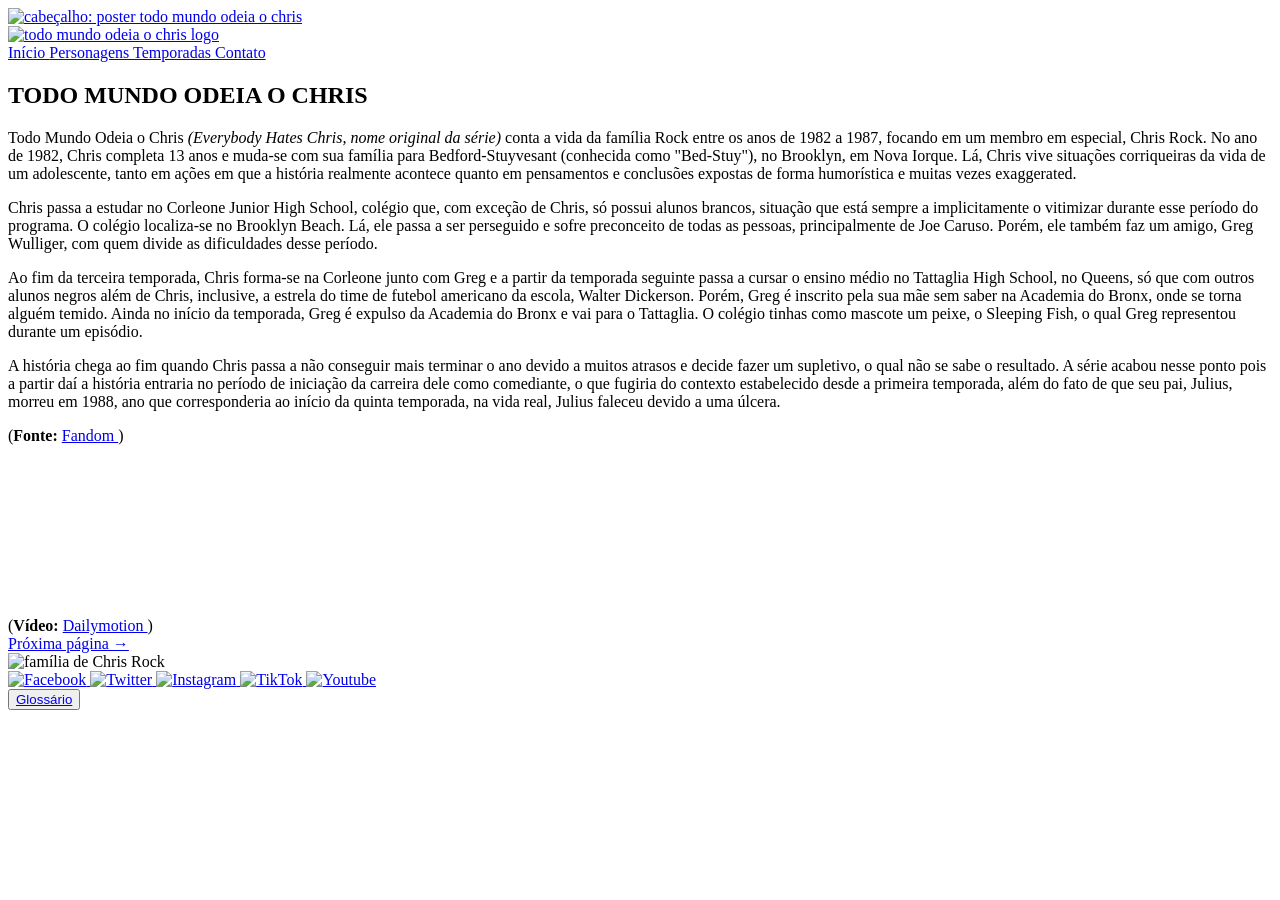
==== todo_mundo_odeia_o_chris_v2/html-version/index.html @ 76d06e8d "Add initial HTML structure for the website" ====
<!DOCTYPE html>
<html lang="pt-BR">

<head>
    <meta charset="UTF-8">
    <meta name="viewport" content="width=device-width, initial-scale=1.0">
    <title>Todo Mundo Odeia o Chris</title>
    <link rel="shortcut icon" type="image/png" href="img/todo_mundo_odeia_o_chris_logo.ico">
    <link rel="stylesheet" href="css/style.css">
</head>

<body>
    <div class="site-container">

        <header class="hero-header">
            <a href="index.html">
                <img src="img/cabecalho.png" alt="cabeçalho: poster todo mundo odeia o chris">
            </a>
        </header>

        <nav class="nav">
            <div class="nav-logo">
                <a href="index.html">
                    <img src="img/todo_mundo_odeia_o_chris_logo.ico" alt="todo mundo odeia o chris logo">
                </a>
            </div>

            <div class="nav-links">
                <a href="index.html" class="nav-btn active">
                    Início
                </a>

                <a href="personagens.html" class="nav-btn">
                    Personagens
                </a>

                <a href="temporadas.html" class="nav-btn">
                    Temporadas
                </a>

                <a href="contato.html" class="nav-btn">
                    Contato
                </a>
            </div>
        </nav>

        <main class="glass-panel">

            <section class="lado-texto">
                <h1>
                    TODO MUNDO ODEIA O CHRIS
                </h1>

                <p>Todo Mundo Odeia o Chris <i>(Everybody Hates Chris, nome original da série)</i> conta a vida da
                    família Rock entre os anos de 1982 a 1987, focando em um membro em especial, Chris Rock. No ano de
                    1982, Chris completa 13 anos e muda-se com sua família para Bedford-Stuyvesant (conhecida como
                    "Bed-Stuy"), no Brooklyn, em Nova Iorque. Lá, Chris vive situações corriqueiras da vida de um
                    adolescente, tanto em ações em que a história realmente acontece quanto em pensamentos e conclusões
                    expostas de forma humorística e muitas vezes exaggerated.</p>
                <p>Chris passa a estudar no Corleone Junior High School, colégio que, com exceção de Chris, só possui
                    alunos brancos, situação que está sempre a implicitamente o vitimizar durante esse período do
                    programa. O colégio localiza-se no Brooklyn Beach. Lá, ele passa a ser perseguido e sofre
                    preconceito de todas as pessoas, principalmente de Joe Caruso. Porém, ele também faz um amigo, Greg
                    Wulliger, com quem divide as dificuldades desse período.</p>
                <p>Ao fim da terceira temporada, Chris forma-se na Corleone junto com Greg e a partir da temporada
                    seguinte passa a cursar o ensino médio no Tattaglia High School, no Queens, só que com outros alunos
                    negros além de Chris, inclusive, a estrela do time de futebol americano da escola, Walter Dickerson.
                    Porém, Greg é inscrito pela sua mãe sem saber na Academia do Bronx, onde se torna alguém temido.
                    Ainda no início da temporada, Greg é expulso da Academia do Bronx e vai para o Tattaglia. O colégio
                    tinhas como mascote um peixe, o Sleeping Fish, o qual Greg representou durante um episódio.</p>
                <p>A história chega ao fim quando Chris passa a não conseguir mais terminar o ano devido a muitos
                    atrasos e decide fazer um supletivo, o qual não se sabe o resultado. A série acabou nesse ponto pois
                    a partir daí a história entraria no período de iniciação da carreira dele como comediante, o que
                    fugiria do contexto estabelecido desde a primeira temporada, além do fato de que seu pai, Julius,
                    morreu em 1988, ano que corresponderia ao início da quinta temporada, na vida real, Julius faleceu
                    devido a uma úlcera.</p>

                <span class="fonte1">
                    (<b>Fonte:</b>
                    <a href="https://chris.fandom.com/pt-br/wiki/Todo_Mundo_Odeia_o_Chris" target="_blank">
                        Fandom
                    </a>)
                </span>
            </section>

            <section class="lado-midia">
                <img src="img/fundo_video.jpg" class="imagem-fundo-video" alt="">

                <div class="video-wrapper">
                    <iframe frameborder="0" src="https://www.dailymotion.com/embed/video/x88q4ut?autoplay=1"
                        allowfullscreen title="Dailymotion Video Player">
                    </iframe>
                </div>

                <div class="video-credito">
                    (<b>Vídeo:</b>
                    <a href="https://www.dailymotion.com/video/x88q4ut" target="_blank">
                        Dailymotion
                    </a>)
                </div>
            </section>

        </main>

        <div class="control-footer">
            <div></div>
            <a href="personagens.html" class="btn-action">
                Próxima página →
            </a>
        </div>

        <footer class="footer-moderno">

            <img src="img/rodape.png" class="footer-banner" alt="família de Chris Rock">

            <div class="social-grid">

                <a href="https://www.facebook.com/chrissinceroh/" target="_blank" class="social-icon">
                    <img src="img/facebook.png" alt="Facebook">
                </a>

                <a href="https://twitter.com/chrissinceroh" target="_blank" class="social-icon">
                    <img src="img/twitter.png" alt="Twitter">
                </a>

                <a href="https://www.instagram.com/chrissinceroh/" target="_blank" class="social-icon">
                    <img src="img/instagram.png" alt="Instagram">
                </a>

                <a href="https://www.tiktok.com/@chrissinceroh" target="_blank" class="social-icon">
                    <img src="img/tiktok.png" alt="TikTok">
                </a>

                <a href="https://www.youtube.com/@chrissinceroh" target="_blank" class="social-icon">
                    <img src="img/youtube.png" alt="Youtube">
                </a>

            </div>

            <button class="btn-glossario">
                <a href="glossario.html">
                    Glossário
                </a>
            </button>

        </footer>
    </div>
</body>

</html>
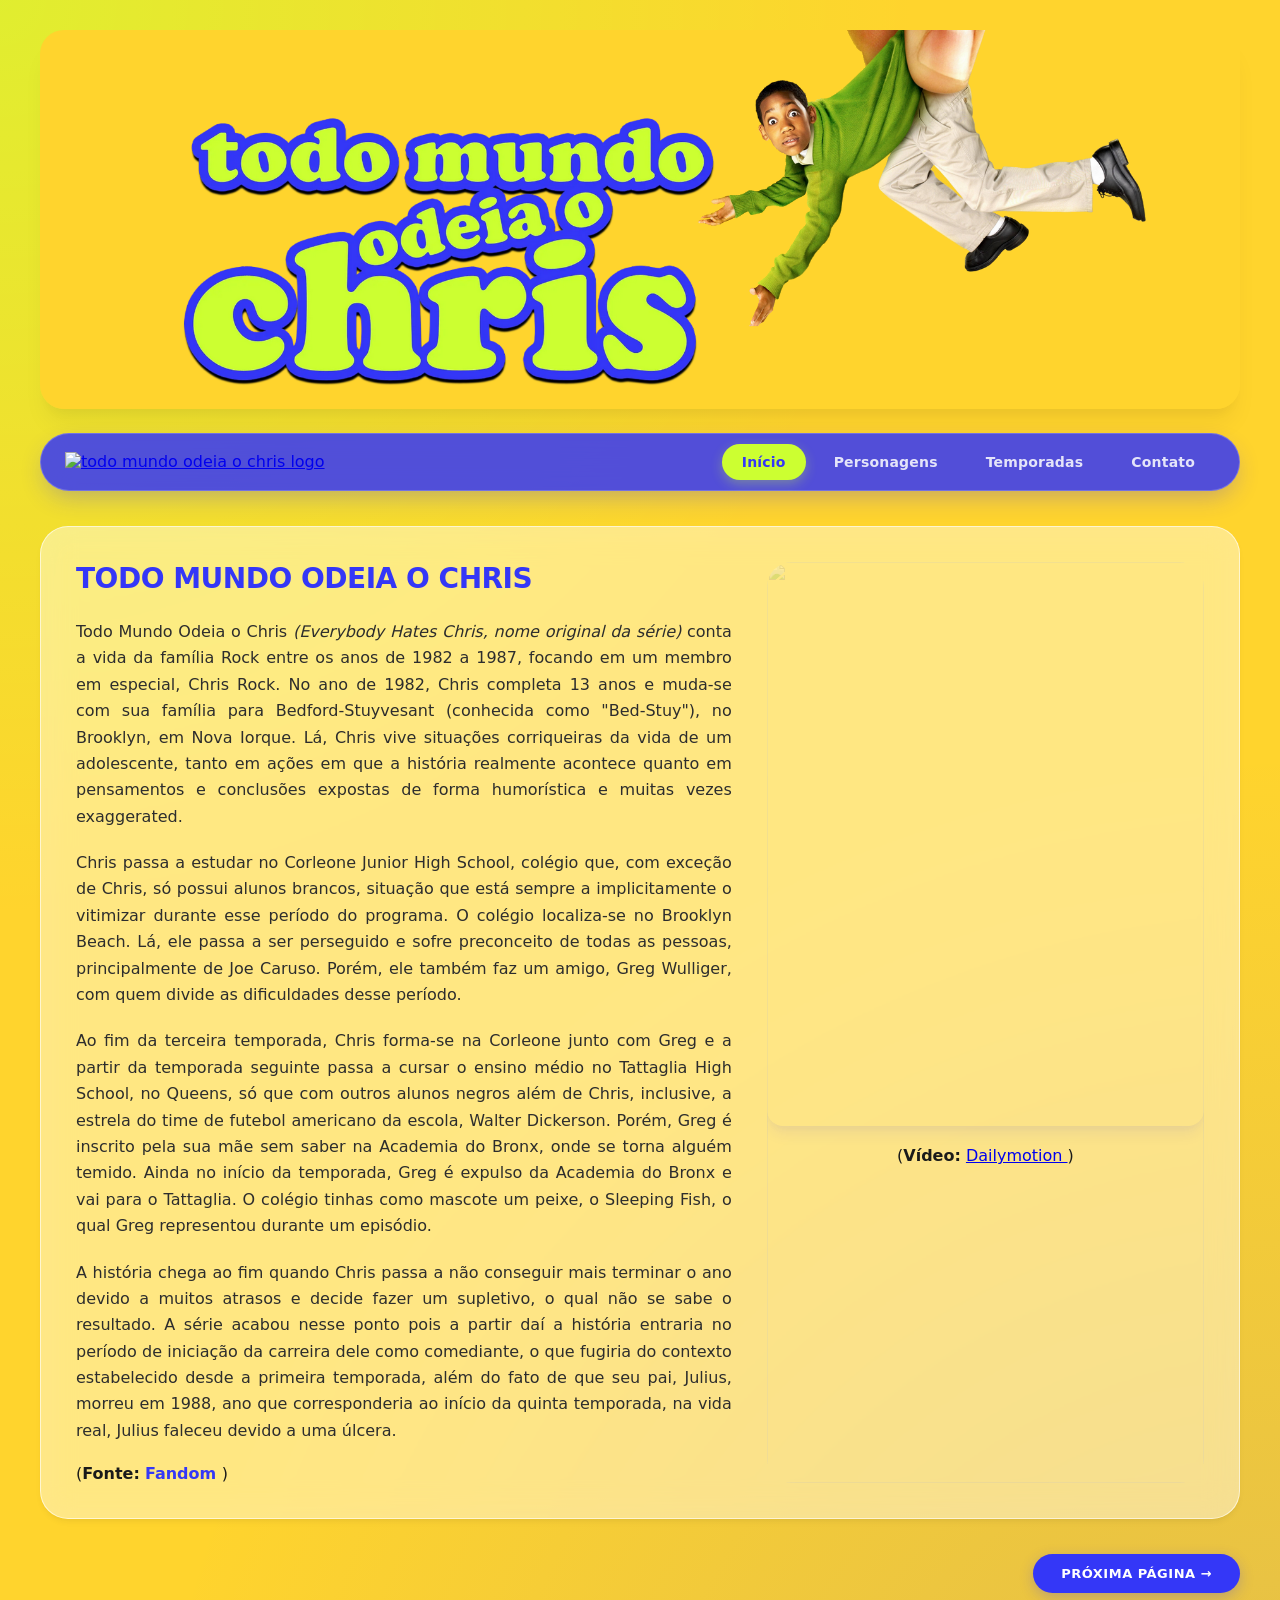
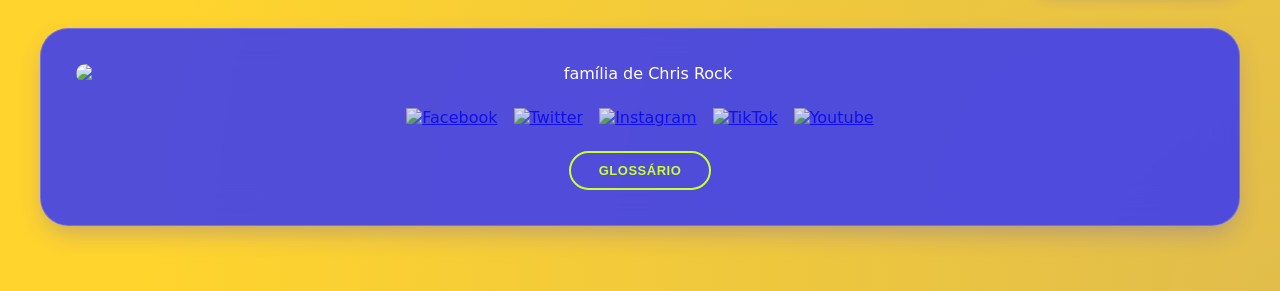
==== commit a91a6795: "Update paths for favicon, stylesheet, and script" ====
--- a/todo_mundo_odeia_o_chris_v2/html-version/index.html
+++ b/todo_mundo_odeia_o_chris_v2/html-version/index.html
@@ -5,8 +5,8 @@
     <meta charset="UTF-8">
     <meta name="viewport" content="width=device-width, initial-scale=1.0">
     <title>Todo Mundo Odeia o Chris</title>
-    <link rel="shortcut icon" type="image/png" href="img/todo_mundo_odeia_o_chris_logo.ico">
-    <link rel="stylesheet" href="css/style.css">
+    <link rel="shortcut icon" type="image/png" href="../img/todo_mundo_odeia_o_chris_logo.ico">
+    <link rel="stylesheet" href="../css/style.css">
 </head>
 
 <body>
@@ -14,7 +14,7 @@
 
         <header class="hero-header">
             <a href="index.html">
-                <img src="img/cabecalho.png" alt="cabeçalho: poster todo mundo odeia o chris">
+                <img src="../img/cabecalho.png" alt="cabeçalho: poster todo mundo odeia o chris">
             </a>
         </header>
 
@@ -145,6 +145,7 @@
 
         </footer>
     </div>
+    <script src="../js/script.js"></script>
 </body>
 
 </html>
--- a/todo_mundo_odeia_o_chris_v2/css/style.css
+++ b/todo_mundo_odeia_o_chris_v2/css/style.css
@@ -0,0 +1,847 @@
+/*====================================================================
+  DESENVOLVIDO POR: Denilson Silva Damacena
+  ANO: 2026
+--------------------------------------------------------------------
+⠀⠀⠀⠀⠀⢸⠓⢄⡀⠀⠀⠀⠀⠀⠀⠀⠀⠀⠀⠀⠀⠀⠀⠀⠀⠀⠀⠀⠀⠀
+⠀⠀⠀⠀⠀⢸⠀⠀⠑⢤⡀⠀⠀⠀⠀⠀⠀⠀⠀⠀⠀⠀⠀⠀⠀⠀⠀⠀⠀⠀
+⠀⠀⠀⠀⠀⢸⡆⠀⠀⠀⠙⢤⡷⣤⣦⣀⠤⠖⠚⡿⠁⠀⠀⠀⠀⠀⠀⠀⠀⠀
+⣠⡿⠢⢄⡀⠀⡇⠀⠀⠀⠀⠀⠉⠀⠀⠀⠀⠀⠸⠷⣶⠂⠀⠀⠀⣀⣀⠀⠀⠀
+⢸⣃⠀⠀⠉⠳⣷⠞⠁⠀⠀⠀⠀⠀⠀⠀⠀⠀⠀⠈⠉⠉⠉⠉⠉⠉⠉⢉⡭⠋
+⠀⠘⣆⠀⠀⠀⠁⠀⢀⡄⠀⠀⠀⠀⠀⠀⠀⠀⠀⠀⠀⠀⠀⠀⠀⢀⡴⠋⠀⠀
+⠀⠀⠘⣦⠆⠀⠀⢀⡎⢹⡀⠀⠀⠀⠀⠀⠀⠀⠀⡀⠀⠀⡀⣠⠔⠋⠀⠀⠀⠀
+⠀⠀⠀⡏⠀⠀⣆⠘⣄⠸⢧⠀⠀⠀⠀⢀⣠⠖⢻⠀⠀⠀⣿⢥⣄⣀⣀⣀⠀⠀
+⠀⠀⢸⠁⠀⠀⡏⢣⣌⠙⠚⠀⠀⠠⣖⡛⠀⣠⠏⠀⠀⠀⠇⠀⠀⠀⠀⢙⣣⠄
+⠀⠀⢸⡀⠀⠀⠳⡞⠈⢻⠶⠤⣄⣀⣈⣉⣉⣡⡔⠀⠀⢀⠀⠀⣀⡤⠖⠚⠀⠀
+⠀⠀⡼⣇⠀⠀⠀⠙⠦⣞⡀⠀⢀⡏⠀⢸⣣⠞⠀⠀⠀⡼⠚⠋⠁⠀⠀⠀⠀⠀
+⠀⢰⡇⠙⠀⠀⠀⠀⠀⠀⠉⠙⠚⠒⠚⠉⠀⠀⠀⠀⡼⠁⠀⠀⠀⠀⠀⠀⠀⠀
+⠀⠀⢧⡀⠀⢠⡀⠀⠀⠀⠀⠀⠀⠀⠀⠀⠀⠀⠙⣞⠁⠀⠀⠀⠀⠀⠀⠀⠀⠀
+⠀⠀⠀⠙⣶⣶⣿⠢⣄⡀⠀⠀⠀⠀⠀⠀⠀⠀⠀⢸⠀⠀⠀⠀⠀⠀⠀⠀⠀⠀
+⠀⠀⠀⠀⠀⠉⠀⠀⠀⠙⢿⣳⠞⠳⡄⠀⠀⠀⢀⡞⠀⠀⠀⠀⠀⠀⠀⠀⠀⠀
+⠀⠀⠀⠀⠀⠀⠀⠀⠀⠀⠀⠉⠀⠀⠹⣄⣀⡤⠋⠀⠀⠀⠀⠀⠀⠀⠀⠀⠀⠀
+====================================================================*/
+
+
+/* ==========================================================================
+   1. VARIÁVEIS, RESETS E GLOBAIS
+   ========================================================================== */
+:root {
+    --bg-principal: #ffd42d;
+    --detalhe-limao: #ccff31;
+    --detalhe-limao-hover: #b6f200;
+    --azul: #3437f7;
+    --azul-hover: #2225c5;
+    --glass-bg: rgba(255, 255, 255, 0.45);
+    --glass-border: rgba(255, 255, 255, 0.6);
+    --shadow-sm: 0 4px 6px -1px rgba(0, 0, 0, 0.05), 0 2px 4px -1px rgba(0, 0, 0, 0.03);
+    --shadow-md: 0 10px 15px -3px rgba(52, 55, 247, 0.08), 0 4px 6px -2px rgba(52, 55, 247, 0.04);
+    --shadow-lg: 0 20px 25px -5px rgba(0, 0, 0, 0.05), 0 10px 10px -5px rgba(0, 0, 0, 0.03);
+}
+
+body {
+    background-color: var(--bg-principal);
+    background-image:
+        radial-gradient(circle at 0% 0%, rgba(204, 255, 49, 0.6) 0%, transparent 40%),
+        radial-gradient(circle at 100% 100%, rgba(52, 55, 247, 0.15) 0%, transparent 50%);
+    font-family: 'Inter', system-ui, -apple-system, BlinkMacSystemFont, 'Segoe UI', Roboto, sans-serif;
+    margin: 0;
+    padding: 0;
+    color: #1a1a1a;
+    overflow-x: hidden;
+    -webkit-font-smoothing: antialiased;
+}
+
+::-webkit-scrollbar {
+    width: 8px;
+}
+
+::-webkit-scrollbar-track {
+    background: rgba(0, 0, 0, 0.05);
+}
+
+::-webkit-scrollbar-thumb {
+    background: var(--azul);
+    border-radius: 10px;
+}
+
+.site-container {
+    max-width: 1200px;
+    margin: 0 auto;
+    padding: 30px 20px;
+}
+
+/* ==========================================================================
+   2. COMPONENTES COMUNS (HEADER, NAV, FOOTER, BANNER, BOTÕES)
+   ========================================================================== */
+.hero-header {
+    width: 100%;
+    border-radius: 24px;
+    overflow: hidden;
+    margin-bottom: 24px;
+    box-shadow: var(--shadow-lg);
+    transition: transform 0.3s cubic-bezier(0.34, 1.56, 0.64, 1);
+}
+
+.hero-header:hover {
+    transform: scale(1.005);
+}
+
+.hero-header img {
+    width: 100%;
+    height: auto;
+    display: block;
+    object-fit: cover;
+}
+
+.nav {
+    background: rgba(52, 55, 247, 0.85);
+    backdrop-filter: blur(16px);
+    -webkit-backdrop-filter: blur(16px);
+    padding: 10px 24px;
+    border-radius: 100px;
+    display: flex;
+    justify-content: space-between;
+    align-items: center;
+    box-shadow: 0 10px 25px -5px rgba(52, 55, 247, 0.3);
+    position: sticky;
+    top: 20px;
+    z-index: 1000;
+    border: 1px solid rgba(255, 255, 255, 0.2);
+    margin-bottom: 35px;
+}
+
+.nav-logo img {
+    height: 36px;
+    transition: transform 0.3s cubic-bezier(0.34, 1.56, 0.64, 1);
+}
+
+.nav-logo img:hover {
+    transform: scale(1.1) rotate(-3deg);
+}
+
+.nav-links {
+    display: flex;
+    gap: 8px;
+}
+
+.nav-btn {
+    color: rgba(255, 255, 255, 0.85);
+    font-weight: 600;
+    padding: 10px 20px;
+    border-radius: 100px;
+    font-size: 14px;
+    letter-spacing: 0.2px;
+    transition: all 0.25s ease;
+    text-decoration: none;
+}
+
+.nav-btn:hover {
+    color: #fff;
+    background: rgba(255, 255, 255, 0.15);
+}
+
+.nav-btn.active {
+    background: var(--detalhe-limao);
+    color: var(--azul);
+    box-shadow: 0 4px 12px rgba(204, 255, 49, 0.3);
+}
+
+.section-banner-panel {
+    background: var(--glass-bg);
+    backdrop-filter: blur(12px);
+    -webkit-backdrop-filter: blur(12px);
+    border: 1px solid var(--glass-border);
+    border-radius: 24px;
+    padding: 24px;
+    margin-bottom: 35px;
+    display: flex;
+    justify-content: space-around;
+    align-items: center;
+    flex-wrap: wrap;
+    gap: 20px;
+    box-shadow: var(--shadow-sm);
+}
+
+.section-banner-panel img {
+    max-width: 100%;
+    height: auto;
+    display: block;
+    border-radius: 16px;
+}
+
+.control-footer {
+    display: flex;
+    justify-content: space-between;
+    margin-bottom: 35px;
+}
+
+.btn-action {
+    background: var(--azul);
+    color: #fff;
+    font-weight: 600;
+    padding: 12px 28px;
+    border-radius: 100px;
+    box-shadow: 0 4px 14px rgba(52, 55, 247, 0.25);
+    transition: all 0.25s cubic-bezier(0.4, 0, 0.2, 1);
+    text-transform: uppercase;
+    font-size: 13px;
+    letter-spacing: 0.5px;
+    text-decoration: none;
+}
+
+.btn-action:hover {
+    background: var(--azul-hover);
+    transform: translateY(-2px);
+    box-shadow: 0 6px 20px rgba(52, 55, 247, 0.35);
+}
+
+.footer-moderno {
+    background: rgba(52, 55, 247, 0.85);
+    backdrop-filter: blur(16px);
+    border-radius: 28px;
+    padding: 35px;
+    color: #fff;
+    text-align: center;
+    box-shadow: 0 10px 25px -5px rgba(52, 55, 247, 0.3);
+    top: 20px;
+    border: 1px solid rgba(255, 255, 255, 0.2);
+    margin-bottom: 35px;
+}
+
+.footer-banner {
+    width: 100%;
+    max-height: 200px;
+    object-fit: cover;
+    border-radius: 16px;
+    margin-bottom: 25px;
+    display: block;
+}
+
+.social-grid {
+    display: flex;
+    justify-content: center;
+    gap: 16px;
+    margin-bottom: 24px;
+}
+
+.social-icon img {
+    width: 36px;
+    height: 36px;
+    opacity: 0.8;
+    transition: all 0.25s cubic-bezier(0.34, 1.56, 0.64, 1);
+}
+
+.social-icon img:hover {
+    opacity: 1;
+    transform: scale(1.25);
+}
+
+.btn-glossario {
+    background: transparent;
+    border: 2px solid var(--detalhe-limao);
+    padding: 10px 28px;
+    border-radius: 100px;
+    transition: all 0.25s ease;
+    cursor: pointer;
+}
+
+.btn-glossario a {
+    color: var(--detalhe-limao);
+    font-weight: 600;
+    text-transform: uppercase;
+    text-decoration: none;
+    font-size: 13px;
+    letter-spacing: 0.5px;
+}
+
+.btn-glossario:hover {
+    background: var(--detalhe-limao);
+    box-shadow: 0 0 15px rgba(204, 255, 49, 0.4);
+}
+
+.btn-glossario:hover a {
+    color: #141414;
+}
+
+.btn-inicio-projeto {
+    background-color: var(--azul);
+    border: none;
+    border-radius: 100px;
+    height: 42px;
+    padding: 0 32px;
+    cursor: pointer;
+    transition: all 0.25s ease;
+    box-shadow: 0 4px 14px rgb(15, 32, 143);
+}
+
+.btn-inicio-projeto a {
+    color: #fff;
+    font-weight: 600;
+    text-transform: uppercase;
+    text-decoration: none;
+    font-size: 13px;
+    letter-spacing: 0.5px;
+}
+
+.btn-inicio-projeto:hover {
+    background-color: var(--azul-hover);
+    transform: translateY(-1px);
+}
+
+/* ==========================================================================
+   3. ESTILOS DAS ÁREAS DE CONTEÚDO GLASS (INDEX, CONTATO, GLOSSÁRIO)
+   ========================================================================== */
+.glass-panel {
+    background: var(--glass-bg);
+    backdrop-filter: blur(16px) saturate(110%);
+    -webkit-backdrop-filter: blur(16px) saturate(110%);
+    border: 1px solid var(--glass-border);
+    border-radius: 28px;
+    padding: 35px;
+    box-shadow: var(--shadow-sm);
+    margin-bottom: 35px;
+    display: grid;
+    grid-template-columns: 1.2fr 0.8fr;
+    gap: 35px;
+}
+
+.glass-panel h1 {
+    color: var(--azul);
+    font-size: 28px;
+    font-weight: 800;
+    margin-top: 0;
+    margin-bottom: 24px;
+    letter-spacing: -0.5px;
+}
+
+.lado-texto p {
+    font-size: 16px;
+    line-height: 1.65;
+    color: #2d2d2d;
+    text-align: justify;
+    margin: 0 0 20px 0;
+}
+
+.imagem-fundo-video {
+    position: absolute;
+    width: 100%;
+    height: 100%;
+    object-fit: cover;
+    top: 0;
+    left: 0;
+    opacity: 0.20;
+    z-index: 0;
+    filter: blur(0.5px);
+}
+
+.lado-midia {
+    position: relative;
+    display: flex;
+    flex-direction: column;
+    justify-content: center;
+    align-items: center;
+    gap: 20px;
+    min-height: 500px;
+    overflow: hidden;
+    border-radius: 25px;
+}
+
+.video-credito {
+    position: relative;
+    z-index: 1;
+}
+
+.video-wrapper {
+    position: relative;
+    padding-bottom: 56.25%;
+    height: 0;
+    border-radius: 16px;
+    overflow: hidden;
+    width: 100%;
+    box-shadow: var(--shadow-md);
+}
+
+.video-wrapper iframe {
+    position: absolute;
+    top: 0;
+    left: 0;
+    width: 100%;
+    height: 100%;
+    border: none;
+}
+
+.img-decorativa {
+    width: 100%;
+    max-width: 280px;
+    height: auto;
+    border-radius: 16px;
+    display: block;
+    box-shadow: var(--shadow-sm);
+}
+
+body:has(.coluna-mapa) .glass-panel {
+    grid-template-columns: 1fr 1fr;
+}
+
+body:has(.lista-glossario) .glass-panel {
+    display: block;
+}
+
+/* ==========================================================================
+   4. ESTILOS DA PÁGINA DE PERSONAGENS (PERSONAGENS.HTML)
+   ========================================================================== */
+.main-grid {
+    display: grid;
+    grid-template-columns: 320px 1fr;
+    gap: 24px;
+    margin-bottom: 35px;
+}
+
+.sidebar-lista {
+    background: var(--glass-bg);
+    backdrop-filter: blur(16px);
+    -webkit-backdrop-filter: blur(16px);
+    border: 1px solid var(--glass-border);
+    border-radius: 24px;
+    padding: 24px;
+    height: fit-content;
+    box-shadow: var(--shadow-sm);
+}
+
+.sidebar-lista h2 {
+    color: var(--azul);
+    font-size: 16px;
+    font-weight: 700;
+    margin: 24px 0 12px 0;
+    text-transform: uppercase;
+    letter-spacing: 0.5px;
+}
+
+.sidebar-lista h2:first-of-type {
+    margin-top: 0;
+}
+
+.sidebar-lista ol {
+    padding-left: 16px;
+    margin: 0;
+}
+
+.sidebar-lista li {
+    font-size: 14px;
+    margin-bottom: 8px;
+    color: #3d3d3d;
+    font-weight: 500;
+}
+
+.feed-personagens {
+    display: flex;
+    flex-direction: column;
+    gap: 20px;
+}
+
+.card-personagem {
+    background: var(--glass-bg);
+    backdrop-filter: blur(16px);
+    -webkit-backdrop-filter: blur(16px);
+    border: 1px solid var(--glass-border);
+    border-radius: 24px;
+    padding: 24px;
+    display: grid;
+    grid-template-columns: 130px 1fr;
+    gap: 24px;
+    box-shadow: var(--shadow-sm);
+}
+
+.avatar-container {
+    width: 130px;
+    height: 130px;
+    border-radius: 16px;
+    overflow: hidden;
+    box-shadow: var(--shadow-sm);
+}
+
+.avatar-container img {
+    width: 100%;
+    height: 100%;
+    object-fit: cover;
+    display: block;
+    transition: transform 0.3s ease;
+}
+
+.info-container h3 {
+    color: var(--azul);
+    font-size: 20px;
+    font-weight: 700;
+    margin: 0 0 8px 0;
+}
+
+.info-container p {
+    font-size: 15px;
+    line-height: 1.6;
+    color: #333;
+    text-align: justify;
+    margin: 0 0 12px 0;
+}
+
+.fonte-container {
+    text-align: right;
+    font-size: 12px;
+}
+
+.fonte-container a,
+.lado-texto a,
+.txt-info a {
+    color: var(--azul);
+    text-decoration: none;
+    font-weight: 600;
+}
+
+.fonte-container a:hover,
+.lado-texto a:hover,
+.txt-info a:hover {
+    text-decoration: underline;
+}
+
+/* ==========================================================================
+   5. ESTILOS DA PÁGINA DE TEMPORADAS (TEMPORADAS.HTML)
+   ========================================================================== */
+.grid-temporadas {
+    display: grid;
+    grid-template-columns: 1fr 1fr;
+    gap: 24px;
+    margin-bottom: 35px;
+}
+
+.card-temporada {
+    background: var(--glass-bg);
+    backdrop-filter: blur(16px);
+    -webkit-backdrop-filter: blur(16px);
+    border: 1px solid var(--glass-border);
+    border-radius: 24px;
+    padding: 24px;
+    display: flex;
+    flex-direction: column;
+    justify-content: space-between;
+    box-shadow: var(--shadow-sm);
+}
+
+.conteudo-poster {
+    display: grid;
+    grid-template-columns: 140px 1fr;
+    gap: 20px;
+}
+
+.poster-img {
+    width: 140px;
+}
+
+.poster-img img {
+    width: 100%;
+    height: auto;
+    border-radius: 12px;
+    display: block;
+    margin-bottom: 8px;
+    box-shadow: var(--shadow-sm);
+}
+
+.poster-img span {
+    font-size: 11px;
+    display: block;
+    text-align: center;
+}
+
+.txt-info h3 {
+    color: var(--azul);
+    font-size: 20px;
+    font-weight: 700;
+    margin: 0 0 8px 0;
+}
+
+.txt-info p {
+    font-size: 14px;
+    line-height: 1.55;
+    margin: 0 0 12px 0;
+    text-align: justify;
+    color: #333;
+}
+
+.txt-info ul {
+    padding-left: 16px;
+    margin: 0 0 12px 0;
+    font-size: 13px;
+    color: #444;
+}
+
+.txt-info li {
+    margin-bottom: 4px;
+}
+
+.streaming-panel {
+    background: rgba(255, 255, 255, 0.4);
+    border-radius: 12px;
+    padding: 10px 16px;
+    margin-top: 16px;
+    display: flex;
+    justify-content: space-between;
+    align-items: center;
+    border: 1px solid rgba(255, 255, 255, 0.5);
+}
+
+.texto-disponivel {
+    font-size: 12px;
+    font-weight: 600;
+    text-transform: uppercase;
+    color: #555;
+}
+
+.logos-container {
+    display: flex;
+    gap: 10px;
+}
+
+.logo-streaming img {
+    height: 22px;
+    width: auto;
+    display: block;
+    transition: transform 0.2s ease;
+}
+
+.logo-streaming img:hover {
+    transform: scale(1.1);
+}
+
+/* ==========================================================================
+   6. ESTILOS DA PÁGINA DE CONTATO (CONTATO.HTML)
+   ========================================================================== */
+.coluna-mapa {
+    display: flex;
+    flex-direction: column;
+    gap: 20px;
+}
+
+.mapa-wrapper {
+    width: 100%;
+    height: 450px;
+    border-radius: 20px;
+    overflow: hidden;
+    border: 2px solid var(--glass-border);
+}
+
+.mapa-wrapper iframe {
+    width: 100%;
+    height: 100%;
+    border: 0;
+}
+
+.info-local {
+    background: rgba(255, 255, 255, 0.4);
+    border-radius: 16px;
+    padding: 20px;
+    text-align: center;
+    border: 1px solid var(--glass-border);
+}
+
+.info-local h3 {
+    color: var(--azul);
+    margin: 10px 0 6px 0;
+    font-size: 18px;
+    font-weight: 700;
+}
+
+.info-local p {
+    font-size: 14px;
+    line-height: 1.5;
+    color: #333;
+}
+
+.coluna-form h1 {
+    font-size: 22px;
+    text-align: center;
+}
+
+.form-contato {
+    display: flex;
+    flex-direction: column;
+    gap: 12px;
+}
+
+.campo-grupo label {
+    font-weight: 600;
+    font-size: 14px;
+    color: #222;
+    margin-bottom: 4px;
+    display: block;
+}
+
+.form-contato input[type="text"],
+.form-contato input[type="tel"],
+.form-contato input[type="email"],
+.form-contato textarea {
+    width: 100%;
+    box-sizing: border-box;
+    border: 1px solid rgba(0, 0, 0, 0.15);
+    background: rgba(255, 255, 255, 0.6);
+    padding: 10px 14px;
+    border-radius: 10px;
+    font-size: 14px;
+    color: #111;
+    transition: all 0.2s ease;
+}
+
+.form-contato input:focus,
+.form-contato textarea:focus {
+    background: #fff;
+    border-color: var(--azul);
+    box-shadow: 0 0 0 3px rgba(52, 55, 247, 0.15);
+    outline: none;
+}
+
+.btn-enviar {
+    background-color: var(--azul);
+    color: #fff;
+    border: none;
+    border-radius: 10px;
+    height: 42px;
+    font-weight: 600;
+    font-size: 14px;
+    text-transform: uppercase;
+    cursor: pointer;
+    transition: background 0.2s ease;
+    margin-top: 6px;
+    box-shadow: 0 4px 10px rgba(52, 55, 247, 0.2);
+}
+
+.btn-enviar:hover {
+    background-color: var(--azul-hover);
+}
+
+.gif-rochelle {
+    border-radius: 10px;
+    object-fit: cover;
+}
+
+.creditos-panel {
+    background: var(--glass-bg);
+    backdrop-filter: blur(16px);
+    -webkit-backdrop-filter: blur(16px);
+    border: 1px solid var(--glass-border);
+    border-radius: 24px;
+    padding: 24px;
+    margin-bottom: 35px;
+    box-shadow: var(--shadow-sm);
+}
+
+.creditos-grid {
+    display: grid;
+    grid-template-columns: repeat(3, 1fr);
+    gap: 16px;
+}
+
+.membro-card {
+    text-align: center;
+    background: rgba(255, 255, 255, 0.3);
+    border-radius: 16px;
+    padding: 20px;
+    border: 1px solid rgba(255, 255, 255, 0.4);
+}
+
+.membro-card img {
+    border-radius: 50%;
+    width: 90px;
+    height: 90px;
+    margin-bottom: 15px;
+    transition: transform 0.3s ease;
+    object-fit: cover;
+}
+
+.membro-card h4 {
+    color: var(--azul);
+    font-size: 15px;
+    font-weight: 700;
+    margin: 0 0 4px 0;
+}
+
+.membro-card p {
+    font-size: 12px;
+    margin: 0;
+    color: #555;
+    font-weight: 600;
+}
+
+/* ==========================================================================
+   7. ESTILOS DA PÁGINA DO GLOSSÁRIO (GLOSSARIO.HTML)
+   ========================================================================== */
+.glass-panel h1:not(:first-of-type) {
+    margin-top: 40px;
+}
+
+.lista-glossario {
+    list-style-type: none;
+    padding-left: 0;
+}
+
+.lista-glossario li {
+    margin-bottom: 30px;
+    padding: 20px;
+    background: rgba(255, 255, 255, 0.3);
+    border-radius: 16px;
+    border: 1px solid rgba(255, 255, 255, 0.4);
+    font-size: 15px;
+    color: #333;
+    text-align: justify;
+}
+
+/* ==========================================================================
+   8. RESPONSIVIDADE (MEDIA QUERIES)
+   ========================================================================== */
+@media (max-width: 950px) {
+
+    .glass-panel,
+    .main-grid,
+    .grid-temporadas {
+        grid-template-columns: 1fr !important;
+    }
+
+    .nav {
+        flex-direction: column;
+        padding: 16px;
+        border-radius: 24px;
+    }
+
+    .nav-links {
+        width: 100%;
+        flex-direction: column;
+        gap: 4px;
+        margin-top: 12px;
+    }
+
+    .nav-btn {
+        width: 100%;
+        text-align: center;
+        border-radius: 8px;
+    }
+}
+
+@media (max-width: 750px) {
+    .creditos-grid {
+        grid-template-columns: 1fr;
+    }
+}
+
+@media (max-width: 550px) {
+
+    .card-personagem,
+    .conteudo-poster {
+        grid-template-columns: 1fr !important;
+        text-align: center;
+    }
+
+    .avatar-container,
+    .poster-img {
+        margin: 0 auto;
+    }
+
+    .streaming-panel {
+        flex-direction: column;
+        gap: 8px;
+    }
+}
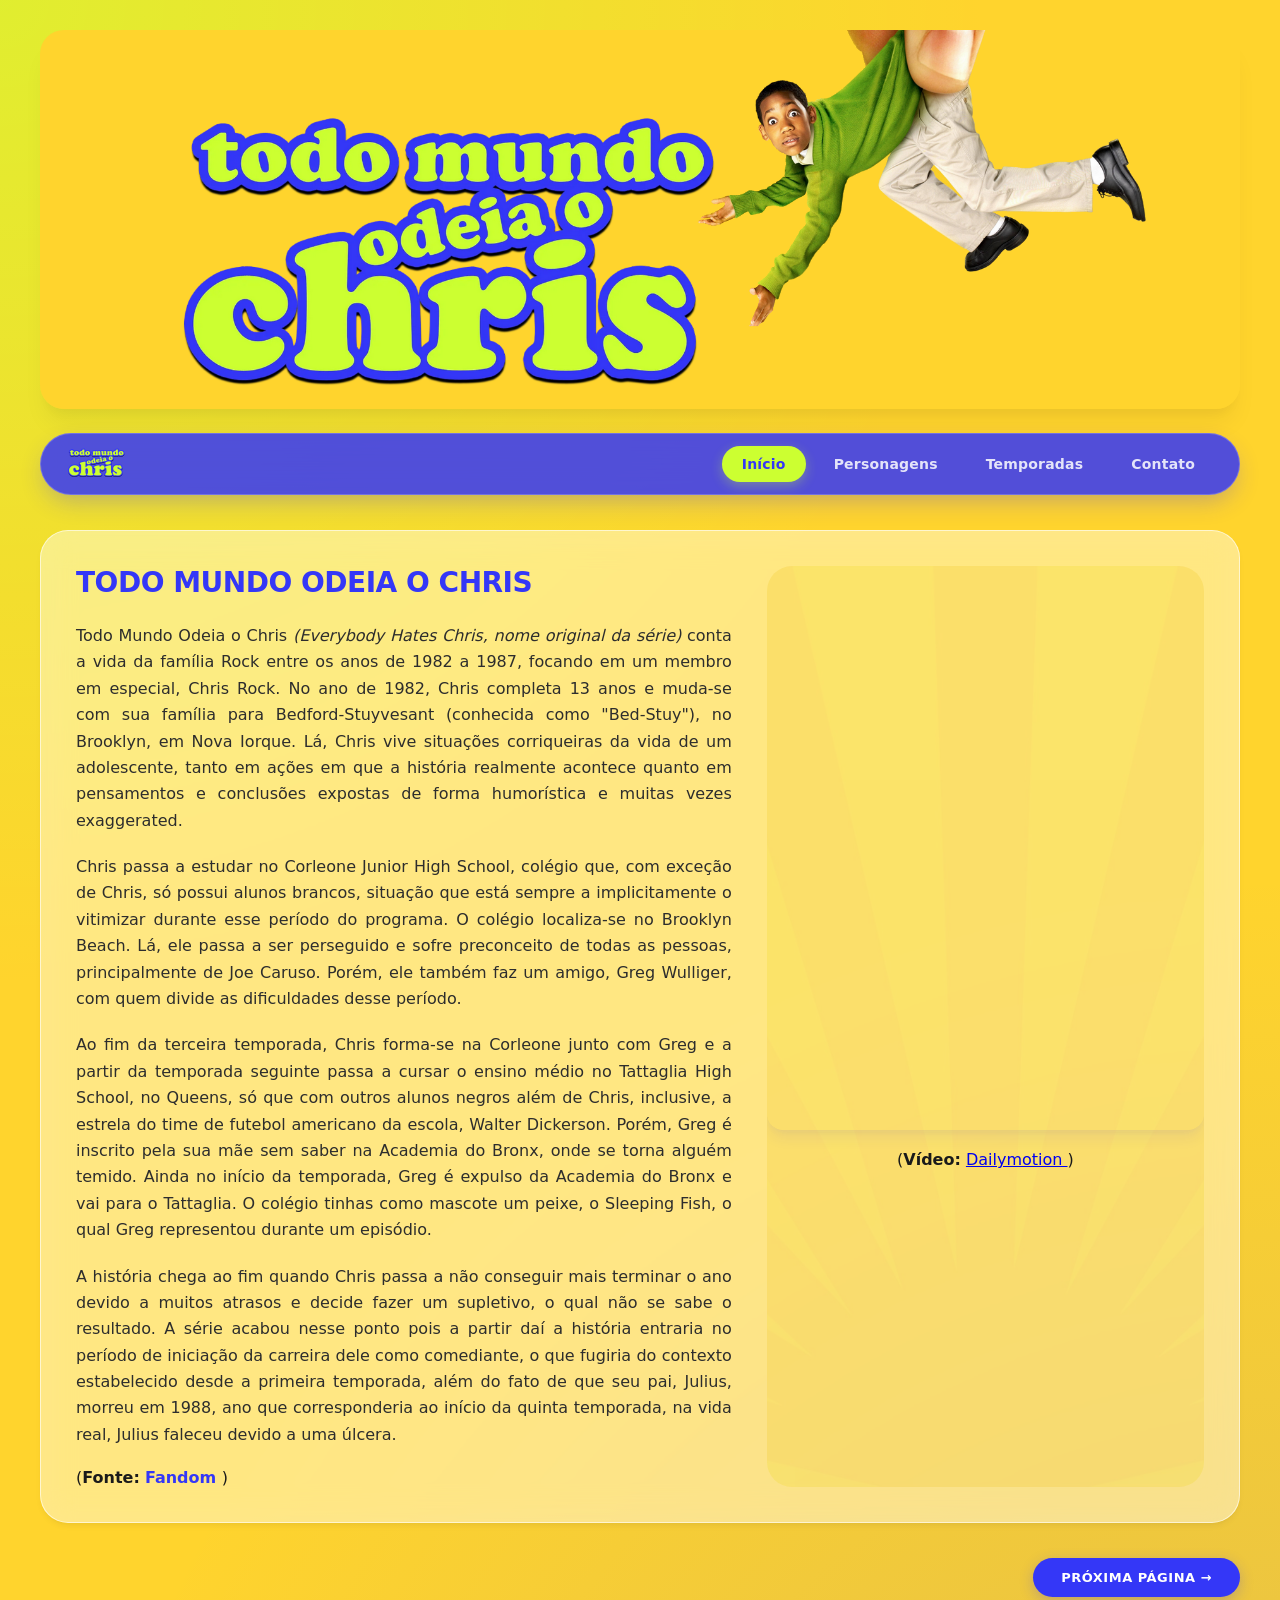
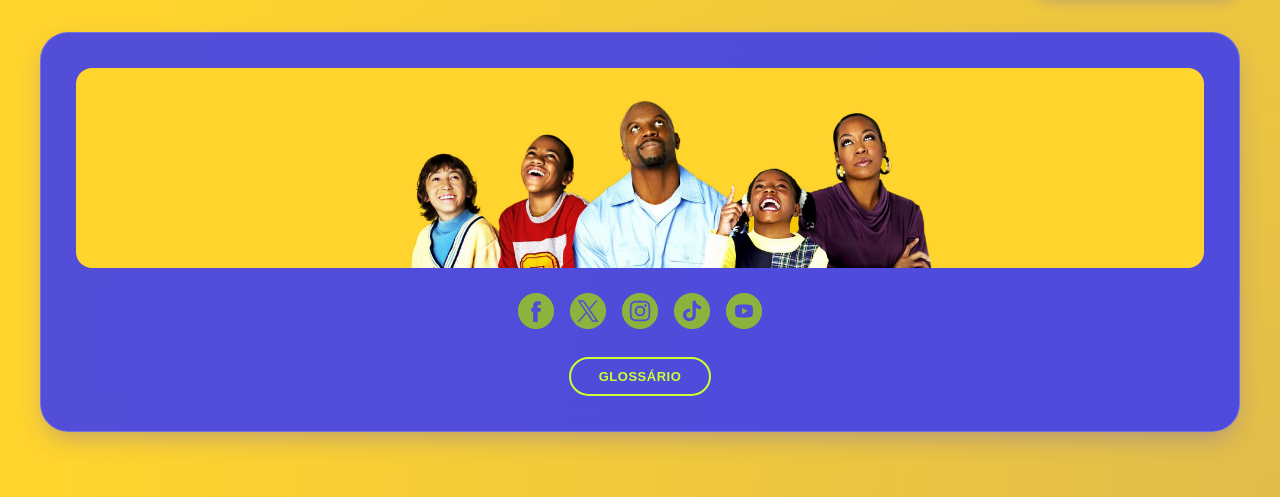
==== commit 882885c6: "Update image paths to use relative URLs" ====
--- a/todo_mundo_odeia_o_chris_v2/html-version/index.html
+++ b/todo_mundo_odeia_o_chris_v2/html-version/index.html
@@ -21,7 +21,7 @@
         <nav class="nav">
             <div class="nav-logo">
                 <a href="index.html">
-                    <img src="img/todo_mundo_odeia_o_chris_logo.ico" alt="todo mundo odeia o chris logo">
+                    <img src="../img/todo_mundo_odeia_o_chris_logo.ico" alt="todo mundo odeia o chris logo">
                 </a>
             </div>
 
@@ -84,7 +84,7 @@
             </section>
 
             <section class="lado-midia">
-                <img src="img/fundo_video.jpg" class="imagem-fundo-video" alt="">
+                <img src="../img/fundo_video.jpg" class="imagem-fundo-video" alt="">
 
                 <div class="video-wrapper">
                     <iframe frameborder="0" src="https://www.dailymotion.com/embed/video/x88q4ut?autoplay=1"
@@ -111,28 +111,28 @@
 
         <footer class="footer-moderno">
 
-            <img src="img/rodape.png" class="footer-banner" alt="família de Chris Rock">
+            <img src="../img/rodape.png" class="footer-banner" alt="família de Chris Rock">
 
             <div class="social-grid">
 
                 <a href="https://www.facebook.com/chrissinceroh/" target="_blank" class="social-icon">
-                    <img src="img/facebook.png" alt="Facebook">
+                    <img src="../img/facebook.png" alt="Facebook">
                 </a>
 
                 <a href="https://twitter.com/chrissinceroh" target="_blank" class="social-icon">
-                    <img src="img/twitter.png" alt="Twitter">
+                    <img src="../img/twitter.png" alt="Twitter">
                 </a>
 
                 <a href="https://www.instagram.com/chrissinceroh/" target="_blank" class="social-icon">
-                    <img src="img/instagram.png" alt="Instagram">
+                    <img src="../img/instagram.png" alt="Instagram">
                 </a>
 
                 <a href="https://www.tiktok.com/@chrissinceroh" target="_blank" class="social-icon">
-                    <img src="img/tiktok.png" alt="TikTok">
+                    <img src="../img/tiktok.png" alt="TikTok">
                 </a>
 
                 <a href="https://www.youtube.com/@chrissinceroh" target="_blank" class="social-icon">
-                    <img src="img/youtube.png" alt="Youtube">
+                    <img src="../img/youtube.png" alt="Youtube">
                 </a>
 
             </div>
